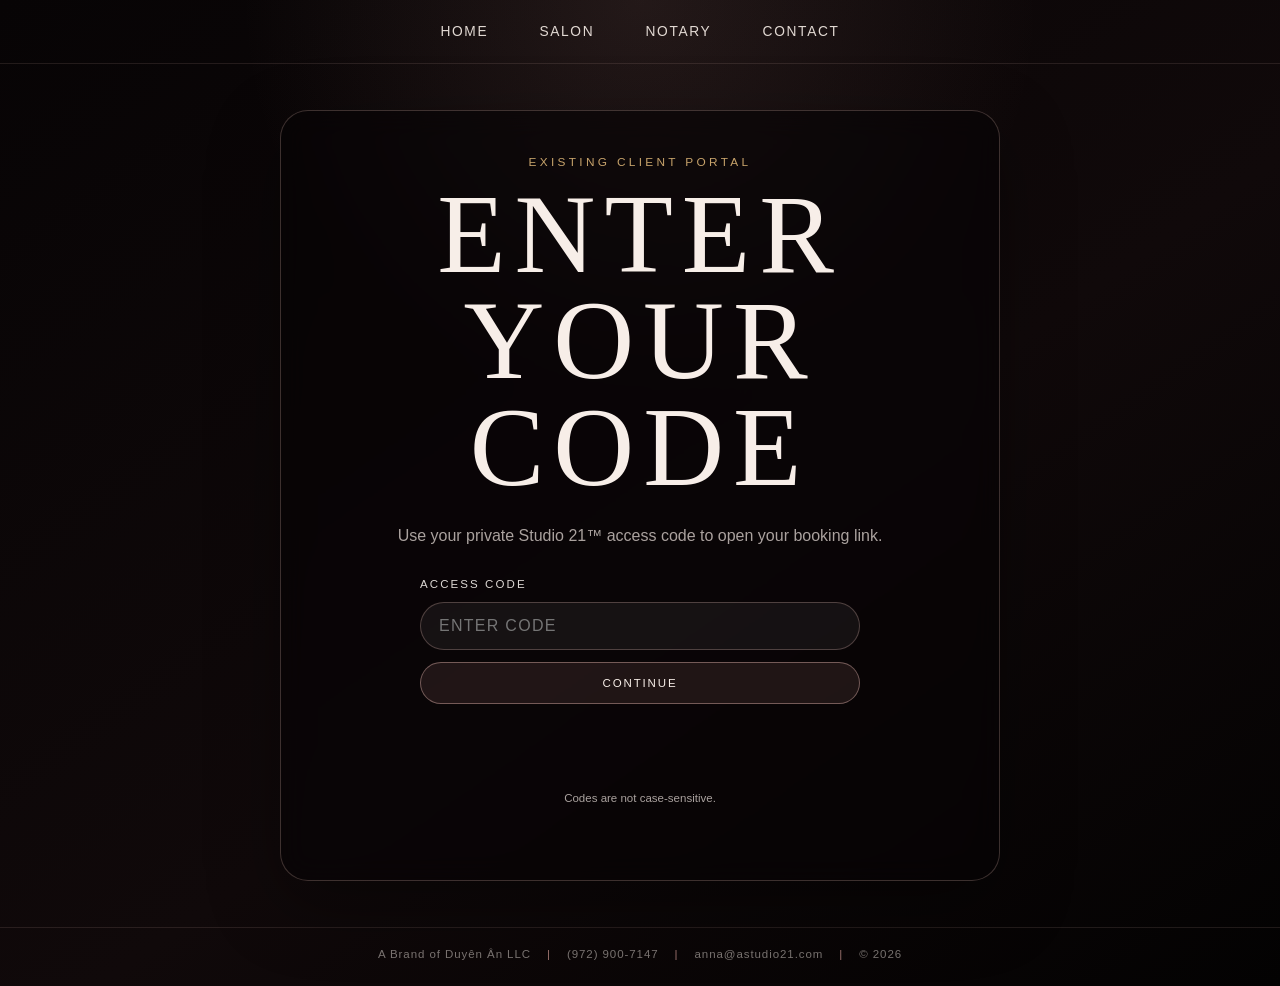
==== client-portal.html @ b9cce578 "Add Studio 21 client access portal" ====
<!doctype html>
<html lang="en">
  <head>
    <meta charset="UTF-8" />
    <meta name="viewport" content="width=device-width, initial-scale=1.0" />
    <title>Existing Client Portal | Studio 21&trade;</title>
    <link rel="stylesheet" href="styles.css?v=20260802a" />
  </head>
  <body>
    <header class="site-header">
      <button class="menu-toggle" type="button">Menu</button>
      <nav class="site-nav">
        <a href="index.html">Home</a>
        <a href="salon.html">Salon</a>
        <a href="https://www.ynxnotary.com/">Notary</a>
        <a href="contact.html">Contact</a>
      </nav>
    </header>

    <main class="page-shell portal-shell">
      <section class="page-card portal-card">
        <p class="eyebrow">Existing Client Portal</p>
        <h1>Enter Your Code</h1>
        <p>Use your private Studio 21&trade; access code to open your booking link.</p>

        <form class="portal-form" id="clientPortalForm">
          <label for="clientCode">Access Code</label>
          <input id="clientCode" name="clientCode" type="text" autocomplete="off" placeholder="Enter code" required />
          <button type="submit">Continue</button>
          <p class="portal-message" id="portalMessage" aria-live="polite"></p>
        </form>

        <p class="portal-hint">Codes are not case-sensitive.</p>
      </section>
    </main>

    <footer class="site-footer">
      <p>
        <span>A Brand of Duy&#234;n &#194;n LLC</span>
        <span class="footer-sep">|</span>
        <span>(972) 900-7147</span>
        <span class="footer-sep">|</span>
        <span>anna@astudio21.com</span>
        <span class="footer-sep">|</span>
        <span>&copy; 2026</span>
      </p>
    </footer>

    <script src="script.js"></script>
  </body>
</html>
---- styles.css ----
:root {
  --bg: #070405;
  --panel: rgba(255, 255, 255, 0.055);
  --panel-strong: rgba(255, 255, 255, 0.085);
  --text: #f7eee8;
  --muted: rgba(247, 238, 232, 0.68);
  --soft: rgba(247, 238, 232, 0.48);
  --rose: #c9958e;
  --gold: #c7a36b;
  --line: rgba(231, 187, 179, 0.24);
}

@font-face {
  font-family: "Rosella Inline";
  src: url("fonts/rosella-inline.woff2") format("woff2");
  font-weight: 400;
  font-style: normal;
  font-display: swap;
}

* {
  box-sizing: border-box;
}

html {
  scroll-behavior: smooth;
}

body {
  min-height: 100vh;
  margin: 0;
  color: var(--text);
  font-family: Arial, sans-serif;
  background:
    radial-gradient(circle at top, rgba(201, 149, 142, 0.13), transparent 34%),
    linear-gradient(145deg, #070405, #10090a 56%, #030202);
}

a {
  color: inherit;
  text-decoration: none;
}

.site-header {
  display: flex;
  align-items: center;
  justify-content: center;
  gap: 24px;
  padding: 24px clamp(48px, 2in, 192px);
  border-bottom: 1px solid rgba(231, 187, 179, 0.12);
}

.brand {
  color: var(--rose);
  font-family: Georgia, "Times New Roman", serif;
  font-size: 1rem;
  letter-spacing: 0.2em;
  text-transform: uppercase;
}

.site-nav {
  display: flex;
  align-items: center;
  justify-content: center;
  width: 100%;
  gap: clamp(26px, 4vw, 70px);
}

.site-nav a {
  color: rgba(247, 238, 232, 0.9);
  font-size: 0.86rem;
  letter-spacing: 0.12em;
  text-transform: uppercase;
}

.site-nav a:hover,
.site-nav a.is-active {
  color: var(--rose);
}

.site-nav a[href="index.html"],
.site-nav a[href="index.html"]:hover {
  color: rgba(247, 238, 232, 0.9);
}

.site-nav a.nav-feature {
  color: var(--muted);
}

.site-nav a.nav-feature strong {
  color: rgba(231, 187, 179, 0.96);
  font-weight: 400;
  text-shadow: none;
}

.site-nav a.nav-feature:hover {
  color: var(--text);
}

.site-nav a.nav-feature:hover strong {
  color: var(--text);
}

.notary-nav {
  width: 100%;
  gap: clamp(24px, 3.5vw, 62px);
}

.menu-toggle {
  display: none;
  border: 1px solid var(--line);
  border-radius: 999px;
  padding: 9px 14px;
  color: var(--text);
  background: transparent;
  letter-spacing: 0.14em;
  text-transform: uppercase;
}

.home-shell,
.page-shell {
  width: min(1120px, calc(100% - 32px));
  margin: 0 auto;
}

.home-shell {
  width: 100%;
  min-height: calc(100vh - 146px);
  padding: 0;
}

.hero {
  width: 100%;
  text-align: center;
}

.landing-hero {
  min-height: calc(100vh - 146px);
  display: flex;
  flex-direction: column;
  justify-content: flex-end;
  padding: clamp(160px, 34vw, 420px) clamp(18px, 5vw, 70px) 48px;
  position: relative;
  overflow: hidden;
}

.landing-art {
  position: absolute;
  inset: 0;
  z-index: -2;
  background-color: #070405;
  overflow: hidden;
}

.landing-art::before {
  content: "";
  position: absolute;
  inset: 0;
  background-image:
    url("images/s21lo.jpg?v=20260723");
  background-size: cover;
  background-position: center 0;
  background-repeat: no-repeat;
  filter: brightness(1.18) contrast(1.04);
  mask-image:
    linear-gradient(90deg, transparent 0%, #000 12%, #000 88%, transparent 100%),
    linear-gradient(180deg, transparent 0%, #000 8%, #000 72%, transparent 100%);
  mask-composite: intersect;
  -webkit-mask-image:
    linear-gradient(90deg, transparent 0%, #000 12%, #000 88%, transparent 100%),
    linear-gradient(180deg, transparent 0%, #000 8%, #000 72%, transparent 100%);
  -webkit-mask-composite: source-in;
}

.landing-art::after {
  content: "";
  position: absolute;
  inset: 0;
  background: transparent;
}

.landing-hero::after {
  content: "";
  position: absolute;
  inset: 0;
  z-index: -1;
  background: transparent;
  pointer-events: none;
}

.logo-placeholder,
.card-placeholder,
.page-placeholder {
  border: 1px dashed rgba(231, 187, 179, 0.36);
  background: rgba(255, 255, 255, 0.035);
}

.logo-placeholder {
  width: min(280px, 74vw);
  aspect-ratio: 1;
  margin: 0 auto 28px;
  display: grid;
  place-items: center;
  border-radius: 32px;
  color: var(--soft);
  font-size: 0.78rem;
  letter-spacing: 0.12em;
  text-transform: uppercase;
}

.logo-placeholder img,
.salon-card-wordmark,
.salon-page-wordmark {
  display: block;
  width: 100%;
  filter: invert(1);
  mix-blend-mode: screen;
}

.logo-placeholder img {
  max-width: 220px;
}

.salon-card-wordmark {
  max-width: 340px;
  margin: 0 0 22px;
}

.salon-page-wordmark {
  max-width: min(620px, 100%);
  margin: 0 auto;
}

.notary-card-wordmark,
.notary-page-wordmark {
  display: block;
  width: 100%;
}

.notary-card-wordmark {
  max-width: 290px;
  margin: 0 0 18px;
}

.notary-page-wordmark {
  max-width: min(780px, 100%);
  margin: 0 auto 12px;
}

.sr-only {
  position: absolute;
  width: 1px;
  height: 1px;
  padding: 0;
  margin: -1px;
  overflow: hidden;
  clip: rect(0, 0, 0, 0);
  white-space: nowrap;
  border: 0;
}

.eyebrow {
  margin: 0 0 12px;
  color: var(--gold);
  font-size: 0.74rem;
  letter-spacing: 0.28em;
  text-transform: uppercase;
}

h1,
h2 {
  font-family: Georgia, "Times New Roman", serif;
  font-weight: 400;
}

.hero h1,
.page-card h1 {
  margin: 0;
  color: var(--text);
  font-size: clamp(3rem, 9vw, 7rem);
  letter-spacing: 0.08em;
  line-height: 0.95;
  text-transform: uppercase;
}

.page-card h1.gold-heading {
  color: var(--gold);
}

.notary-page-card h1 {
  margin-top: 0;
  color: var(--gold);
  font-size: clamp(2.8rem, 7vw, 5.8rem);
  letter-spacing: 0.05em;
  text-transform: none;
}

.notary-page-card .notary-page-wordmark + h1 {
  margin-top: clamp(10px, 2vw, 18px);
}

.salon-title {
  font-family: "Rosella Inline", Georgia, "Times New Roman", serif;
  letter-spacing: 0.03em;
  text-transform: none;
}

.subtitle {
  margin: 12px 0 0;
  color: rgba(247, 238, 232, 0.58);
  font-size: clamp(0.68rem, 1.1vw, 0.86rem);
  letter-spacing: 0.18em;
  text-transform: uppercase;
  text-shadow: 0 8px 26px rgba(0, 0, 0, 0.72);
}

.choice-grid {
  width: min(980px, calc(100% - 32px));
  display: grid;
  grid-template-columns: repeat(2, minmax(0, 1fr));
  gap: 22px;
  margin: 46px auto 0;
}

.choice-card,
.page-card {
  border: 1px solid var(--line);
  border-radius: 28px;
  background: rgba(7, 4, 5, 0.64);
  box-shadow: 0 24px 70px rgba(0, 0, 0, 0.34);
  backdrop-filter: blur(14px);
}

.choice-card {
  padding: 26px;
  text-align: left;
}

.choice-card:hover {
  border-color: rgba(231, 187, 179, 0.5);
  background: var(--panel-strong);
}

.landing-hero .choice-grid {
  width: min(560px, calc(100% - 28px));
  gap: 14px;
  margin-top: 10px;
}

.landing-hero .choice-card {
  display: grid;
  justify-items: center;
  padding: 0;
  border: 0;
  border-radius: 0;
  background: transparent;
  box-shadow: none;
  backdrop-filter: none;
  text-align: center;
}

.landing-hero .choice-card:hover {
  background: transparent;
}

.landing-hero .card-placeholder {
  display: none;
}

.landing-hero .choice-card h2 {
  margin: 0;
  font-family: Georgia, "Times New Roman", serif;
  font-size: clamp(0.72rem, 1.1vw, 0.9rem);
  letter-spacing: 0.12em;
  text-transform: uppercase;
  text-shadow: 0 8px 24px rgba(0, 0, 0, 0.78);
}

.landing-hero .salon-card-wordmark {
  max-width: 180px;
  margin-bottom: 6px;
}

.landing-hero .choice-card p {
  display: none;
  min-height: 0;
  margin: 0 0 8px;
  font-size: 0.68rem;
  line-height: 1.3;
}

.landing-hero .choice-card h2 a {
  position: relative;
  margin: 0 auto;
  border: 0;
  border-radius: 0;
  padding: 7px 2px 10px;
  color: rgba(247, 238, 232, 0.9);
  background: transparent;
  font-size: 0.64rem;
  letter-spacing: 0.13em;
  box-shadow: none;
  cursor: pointer;
}

.landing-hero .choice-card h2 a::after {
  content: "";
  position: absolute;
  left: 50%;
  bottom: 0;
  width: 86%;
  height: 1px;
  transform: translateX(-50%);
  background: linear-gradient(90deg, transparent, rgba(201, 149, 142, 0.92), transparent);
  box-shadow: 0 0 14px rgba(201, 149, 142, 0.42);
}

.landing-hero .choice-card h2 a:hover {
  color: var(--text);
  background: transparent;
  text-shadow:
    0 0 18px rgba(201, 149, 142, 0.58),
    0 8px 24px rgba(0, 0, 0, 0.78);
}

.landing-hero .choice-card h2 a:hover::after {
  width: 100%;
  background: linear-gradient(90deg, transparent, rgba(247, 238, 232, 0.94), transparent);
}

.card-placeholder {
  height: 150px;
  border-radius: 20px;
  margin-bottom: 24px;
}

.choice-card h2 {
  margin: 0 0 22px;
  color: var(--text);
  font-size: clamp(1.8rem, 4vw, 3rem);
}

.choice-card p {
  min-height: 72px;
  margin: -8px 0 24px;
  color: var(--muted);
  line-height: 1.6;
}

.choice-card a,
.button-link {
  display: inline-flex;
  align-items: center;
  justify-content: center;
  border: 1px solid rgba(231, 187, 179, 0.38);
  border-radius: 999px;
  padding: 13px 18px;
  color: var(--text);
  background: rgba(201, 149, 142, 0.08);
  font-size: 0.76rem;
  letter-spacing: 0.14em;
  text-transform: uppercase;
}

.button-link.secondary {
  color: var(--muted);
  background: rgba(255, 255, 255, 0.035);
}

.stacked-link {
  min-width: 210px;
  flex-direction: column;
  gap: 5px;
  line-height: 1.1;
}

.stacked-link span {
  color: var(--soft);
  font-size: 0.6rem;
  letter-spacing: 0.18em;
}

.stacked-link strong {
  font-size: 0.76rem;
  font-weight: 400;
  letter-spacing: 0.14em;
}

.page-shell {
  min-height: calc(100vh - 132px);
  display: grid;
  place-items: center;
  padding: 46px 0;
}

.page-card {
  width: min(920px, 100%);
  padding: clamp(24px, 5vw, 44px);
  text-align: center;
}

.linkedin-panel {
  width: min(320px, 100%);
  margin: 18px auto 0;
  display: flex;
  justify-content: center;
  opacity: 0.82;
  filter: saturate(0.8);
  transform: scale(0.88);
  transform-origin: top center;
}

.salon-shell {
  width: 100%;
  padding: 0 clamp(16px, 4vw, 46px) 34px;
  background: #030303;
}

.salon-landing-card {
  position: relative;
  width: min(1180px, 100%);
  min-height: clamp(360px, 52vw, 620px);
  overflow: hidden;
  margin: 0 auto;
  padding: 0;
  border-color: transparent;
  background: transparent;
  box-shadow: none;
  backdrop-filter: none;
  isolation: isolate;
}

.salon-landing-art {
  position: absolute;
  inset: 0;
  z-index: 0;
  background:
    linear-gradient(180deg, rgba(3, 3, 3, 0) 0%, rgba(3, 3, 3, 0.06) 72%, rgba(3, 3, 3, 0.2) 100%),
    url("images/salon.png?v=20260730e");
  background-size: min(900px, 92vw) auto;
  background-position: center 12px;
  background-repeat: no-repeat;
  mask-image:
    linear-gradient(90deg, transparent 0%, #000 12%, #000 88%, transparent 100%),
    linear-gradient(180deg, transparent 0%, #000 8%, #000 78%, transparent 100%);
  mask-composite: intersect;
  -webkit-mask-image:
    linear-gradient(90deg, transparent 0%, #000 12%, #000 88%, transparent 100%),
    linear-gradient(180deg, transparent 0%, #000 8%, #000 78%, transparent 100%);
  -webkit-mask-composite: source-in;
}

.salon-landing-card .service-list,
.salon-landing-card .vagaro-widget-card {
  position: relative;
  z-index: 1;
}

.salon-content-card {
  width: min(1040px, 100%);
  margin: clamp(22px, 4vw, 44px) auto 0;
  text-align: center;
}

.section-kicker {
  margin: 0 0 clamp(16px, 2vw, 22px);
  color: rgba(255, 250, 246, 0.9);
  font-size: 0.86rem;
  letter-spacing: 0.2em;
  text-transform: uppercase;
}

.page-placeholder {
  min-height: 220px;
  margin-bottom: 30px;
  display: grid;
  place-items: center;
  border-radius: 22px;
  color: var(--soft);
  letter-spacing: 0.12em;
  text-transform: uppercase;
}

.page-card p:not(.eyebrow) {
  max-width: 560px;
  margin: 22px auto 28px;
  color: var(--muted);
  line-height: 1.75;
}

.service-list {
  display: grid;
  grid-template-columns: repeat(2, minmax(0, 1fr));
  gap: clamp(14px, 2vw, 22px);
  margin: 0 0 clamp(22px, 4vw, 38px);
  text-align: left;
}

.service-list article {
  border: 1px solid rgba(231, 187, 179, 0.16);
  border-radius: 18px;
  padding: 18px;
  background: rgba(255, 255, 255, 0.035);
}

.service-list h2 {
  margin: 0 0 8px;
  color: var(--rose);
  font-size: 1.24rem;
}

.service-list p {
  margin: 0;
  color: var(--muted);
  line-height: 1.6;
}

.button-row {
  display: flex;
  justify-content: center;
  gap: 12px;
  flex-wrap: wrap;
}

.membership-list {
  display: flex;
  justify-content: center;
  gap: 12px;
  flex-wrap: wrap;
  margin: 18px auto 0;
}

.membership-link {
  border-color: rgba(199, 163, 107, 0.4);
  background: rgba(199, 163, 107, 0.08);
}

.vagaro-widget-card {
  width: min(760px, 100%);
  margin: 0 auto;
  padding: clamp(16px, 3vw, 24px);
  border: 1px solid rgba(231, 187, 179, 0.18);
  border-radius: 22px;
  background: rgba(3, 3, 3, 0.56);
}

.appointment-title,
.embedded-widget-title {
  display: block;
  margin: 0 0 10px;
  color: rgba(255, 250, 246, 0.99);
  font-size: 0.68rem;
  letter-spacing: 0.1em;
  text-transform: uppercase;
  white-space: normal;
  overflow-wrap: anywhere;
  line-height: 1.45;
}

.member-request-card {
  width: min(760px, 100%);
  margin: 0 auto clamp(22px, 4vw, 36px);
  padding: clamp(16px, 3vw, 24px);
  border: 1px solid rgba(231, 187, 179, 0.18);
  border-radius: 22px;
  background: rgba(3, 3, 3, 0.56);
  text-align: center;
}

.request-note {
  margin: -2px auto 16px;
  color: rgba(255, 250, 246, 0.78);
  font-size: 0.66rem;
  line-height: 1.45;
}

.text-link {
  color: rgba(255, 250, 246, 0.96);
  text-decoration: underline;
  text-decoration-color: rgba(201, 149, 142, 0.72);
  text-underline-offset: 5px;
}

.text-link:hover {
  color: var(--gold);
}

.member-request-link {
  display: inline-flex;
  align-items: center;
  justify-content: center;
  width: min(320px, 100%);
  min-height: 40px;
  padding: 10px 16px;
  border: 1px solid rgba(201, 149, 142, 0.44);
  border-radius: 999px;
  color: rgba(255, 250, 246, 0.98);
  background: rgba(201, 149, 142, 0.1);
  font-size: 0.66rem;
  letter-spacing: 0.12em;
  text-align: center;
  text-transform: uppercase;
}

.member-request-link:hover {
  border-color: rgba(231, 187, 179, 0.72);
  background: rgba(201, 149, 142, 0.16);
  color: var(--gold);
}

.vagaro-widget-scroll {
  width: 100%;
  max-height: clamp(260px, 34vh, 340px);
  overflow: auto;
  border-radius: 14px;
  background: rgba(255, 255, 255, 0.96);
}

.vagaro-widget-card .vagaro {
  width: 100%;
  padding: 0;
  border: 0;
  margin: 0 auto;
  text-align: center;
  font-size: 0;
  line-height: 0;
}

.vagaro-widget-card .vagaro a {
  color: #777 !important;
  font-size: 12px;
  text-decoration: none;
}

.vagaro-widget-card .vagaro > a {
  display: none !important;
}

.vagaro-widget-card .vagaro iframe,
.vagaro-widget-card .vagaro > div {
  font-size: 14px;
  line-height: normal;
}

.notary-widget-card {
  margin-top: 6px;
}

.notary-test-links {
  display: flex;
  justify-content: center;
  gap: 14px;
  flex-wrap: wrap;
  margin-top: 14px;
}

.notary-test-links a {
  color: rgba(247, 238, 232, 0.78);
  font-size: 0.66rem;
  letter-spacing: 0.1em;
  text-transform: uppercase;
  text-decoration: underline;
  text-underline-offset: 5px;
}

.notary-test-links a:hover {
  color: var(--gold);
}

.vagaro-fallback-link {
  display: inline-flex;
  margin-top: 16px;
  border: 1px solid rgba(201, 149, 142, 0.38);
  border-radius: 999px;
  padding: 10px 16px;
  color: var(--text);
  background: rgba(201, 149, 142, 0.08);
  font-size: 0.66rem;
  letter-spacing: 0.14em;
  text-transform: uppercase;
}

.studio-link-list {
  display: flex;
  justify-content: center;
  gap: 18px;
  flex-wrap: wrap;
  margin: 0 0 26px;
}

.studio-link-list a {
  border: 0;
  border-radius: 0;
  padding: 0;
  color: var(--muted);
  background: transparent;
  font-size: 0.66rem;
  letter-spacing: 0.09em;
  text-transform: uppercase;
}

.studio-link-list a:hover {
  color: var(--text);
  text-decoration: underline;
  text-underline-offset: 5px;
}

.portal-shell {
  min-height: calc(100vh - 132px);
}

.portal-card {
  width: min(720px, 100%);
}

.portal-form {
  display: grid;
  gap: 12px;
  width: min(440px, 100%);
  margin: 28px auto 0;
  text-align: left;
}

.portal-form label {
  color: rgba(255, 250, 246, 0.86);
  font-size: 0.72rem;
  letter-spacing: 0.18em;
  text-transform: uppercase;
}

.portal-form input {
  width: 100%;
  border: 1px solid rgba(231, 187, 179, 0.28);
  border-radius: 999px;
  padding: 14px 18px;
  color: var(--text);
  background: rgba(255, 255, 255, 0.055);
  font: inherit;
  letter-spacing: 0.08em;
  text-transform: uppercase;
  outline: none;
}

.portal-form input:focus {
  border-color: rgba(231, 187, 179, 0.72);
  box-shadow: 0 0 24px rgba(201, 149, 142, 0.18);
}

.portal-form button {
  border: 1px solid rgba(231, 187, 179, 0.42);
  border-radius: 999px;
  padding: 14px 18px;
  color: var(--text);
  background: rgba(201, 149, 142, 0.12);
  font: inherit;
  font-size: 0.72rem;
  letter-spacing: 0.16em;
  text-transform: uppercase;
  cursor: pointer;
}

.portal-form button:hover {
  border-color: rgba(231, 187, 179, 0.72);
  background: rgba(201, 149, 142, 0.2);
}

.portal-message,
.portal-hint {
  margin: 6px 0 0;
  color: rgba(255, 250, 246, 0.68);
  font-size: 0.72rem;
  line-height: 1.5;
  text-align: center;
}

.site-footer {
  display: flex;
  justify-content: center;
  gap: 24px;
  padding: 20px clamp(48px, 2in, 192px) 26px;
  border-top: 1px solid rgba(231, 187, 179, 0.12);
  color: var(--soft);
  font-size: 0.72rem;
  letter-spacing: 0.08em;
  text-align: center;
}

.site-footer p {
  width: 100%;
  margin: 0;
  display: flex;
  justify-content: center;
  gap: 16px;
  flex-wrap: wrap;
}

.footer-sep {
  color: rgba(201, 149, 142, 0.76);
}

@media (max-width: 760px) {
  .site-header {
    align-items: flex-start;
  }

  .menu-toggle {
    display: inline-flex;
  }

  .site-nav {
    position: absolute;
    top: 68px;
    left: 16px;
    right: 16px;
    display: none;
    flex-direction: column;
    align-items: stretch;
    justify-content: flex-start;
    width: auto;
    gap: 0;
    border: 1px solid var(--line);
    border-radius: 20px;
    padding: 10px;
    background: rgba(7, 4, 5, 0.96);
  }

  .site-nav.is-open {
    display: flex;
  }

  .site-nav a {
    padding: 13px 12px;
    font-size: 0.74rem;
  }

  .choice-grid {
    width: min(100% - 24px, 980px);
    grid-template-columns: 1fr;
  }

  .service-list {
    grid-template-columns: 1fr;
  }

  .salon-landing-card {
    min-height: clamp(320px, 82vw, 520px);
  }

  .salon-landing-art {
    background-size: min(760px, 128vw) auto;
    background-position: center 18px;
  }

  .site-footer {
    flex-direction: column;
    text-align: center;
    font-size: 0.64rem;
  }

  .site-footer p {
    justify-content: center;
  }
}
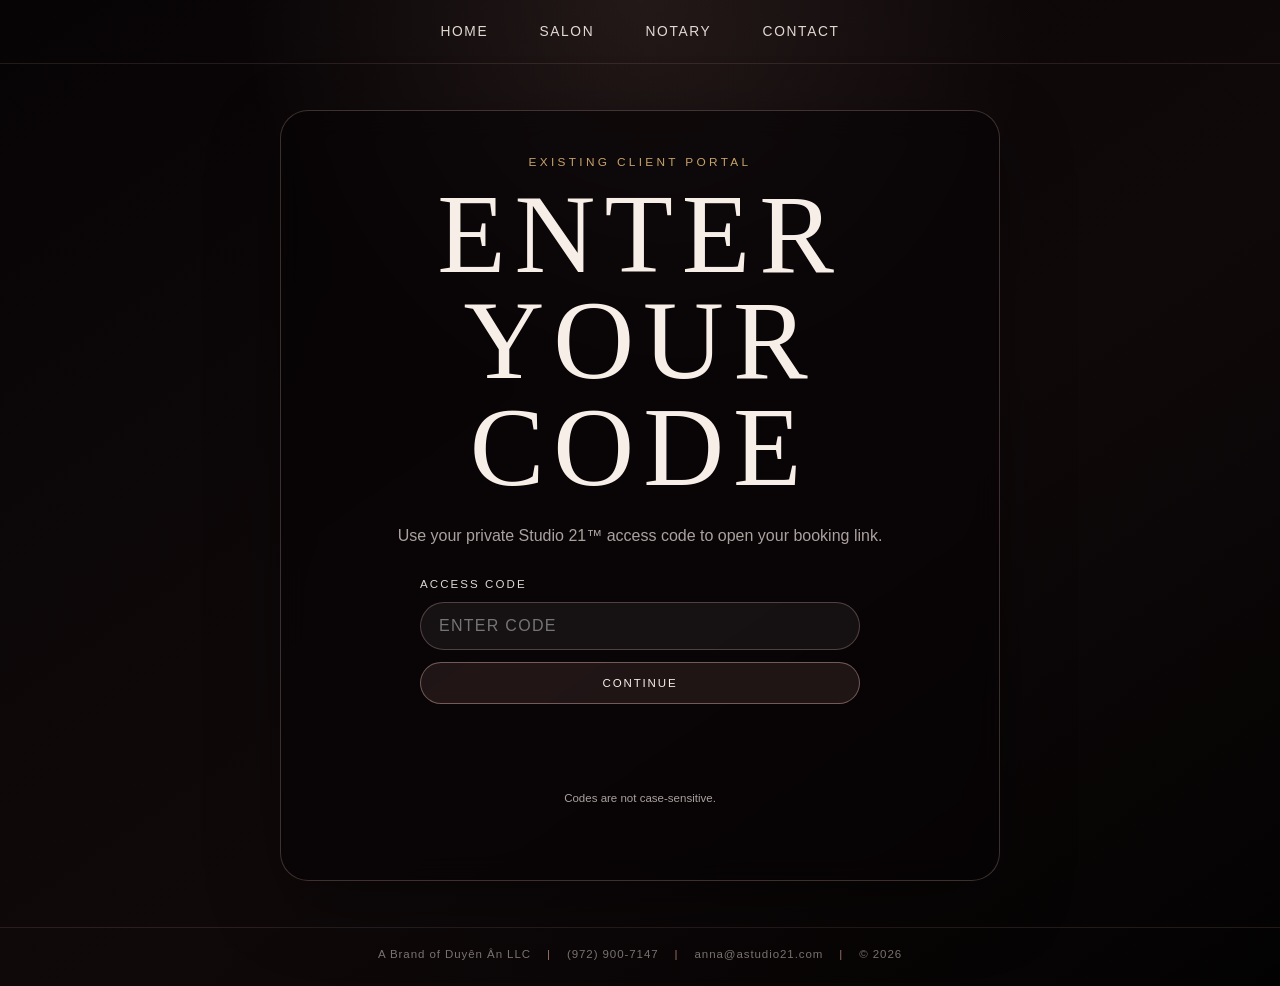
==== commit 217d6ec0: "Improve Studio 21 mobile layout" ====
--- a/client-portal.html
+++ b/client-portal.html
@@ -4,7 +4,7 @@
     <meta charset="UTF-8" />
     <meta name="viewport" content="width=device-width, initial-scale=1.0" />
     <title>Existing Client Portal | Studio 21&trade;</title>
-    <link rel="stylesheet" href="styles.css?v=20260802a" />
+    <link rel="stylesheet" href="styles.css?v=20260818a" />
   </head>
   <body>
     <header class="site-header">
@@ -46,6 +46,6 @@
       </p>
     </footer>
 
-    <script src="script.js"></script>
+    <script src="script.js?v=20260818a"></script>
   </body>
 </html>
--- a/styles.css
+++ b/styles.css
@@ -42,6 +42,8 @@
 }
 
 .site-header {
+  position: relative;
+  z-index: 20;
   display: flex;
   align-items: center;
   justify-content: center;
@@ -115,6 +117,7 @@
   background: transparent;
   letter-spacing: 0.14em;
   text-transform: uppercase;
+  cursor: pointer;
 }
 
 .home-shell,
@@ -900,16 +903,22 @@
 
 @media (max-width: 760px) {
   .site-header {
-    align-items: flex-start;
+    align-items: center;
+    justify-content: space-between;
+    min-height: 64px;
+    padding: 14px 18px;
+    background: rgba(7, 4, 5, 0.94);
   }
 
   .menu-toggle {
     display: inline-flex;
+    margin-left: auto;
   }
 
   .site-nav {
     position: absolute;
-    top: 68px;
+    z-index: 40;
+    top: calc(100% + 8px);
     left: 16px;
     right: 16px;
     display: none;
@@ -921,7 +930,8 @@
     border: 1px solid var(--line);
     border-radius: 20px;
     padding: 10px;
-    background: rgba(7, 4, 5, 0.96);
+    background: rgba(7, 4, 5, 0.98);
+    box-shadow: 0 22px 54px rgba(0, 0, 0, 0.42);
   }
 
   .site-nav.is-open {
@@ -930,7 +940,30 @@
 
   .site-nav a {
     padding: 13px 12px;
-    font-size: 0.74rem;
+    font-size: 0.78rem;
+  }
+
+  .home-shell {
+    min-height: calc(100svh - 124px);
+  }
+
+  .landing-hero {
+    min-height: calc(100svh - 124px);
+    padding: 0 16px 26px;
+    justify-content: flex-end;
+  }
+
+  .landing-art::before {
+    background-size: min(100vw, 760px) auto;
+    background-position: center 20px;
+    mask-image: none;
+    -webkit-mask-image: none;
+  }
+
+  .page-shell {
+    width: min(100% - 24px, 1120px);
+    min-height: calc(100svh - 124px);
+    padding: 28px 0;
   }
 
   .choice-grid {
@@ -943,12 +976,23 @@
   }
 
   .salon-landing-card {
-    min-height: clamp(320px, 82vw, 520px);
+    min-height: clamp(270px, 68vw, 440px);
   }
 
   .salon-landing-art {
-    background-size: min(760px, 128vw) auto;
-    background-position: center 18px;
+    background-size: min(100vw, 720px) auto;
+    background-position: center 12px;
+    mask-image: none;
+    -webkit-mask-image: none;
+  }
+
+  .portal-card {
+    padding: 24px 18px;
+  }
+
+  .portal-form input,
+  .portal-form button {
+    min-height: 48px;
   }
 
   .site-footer {
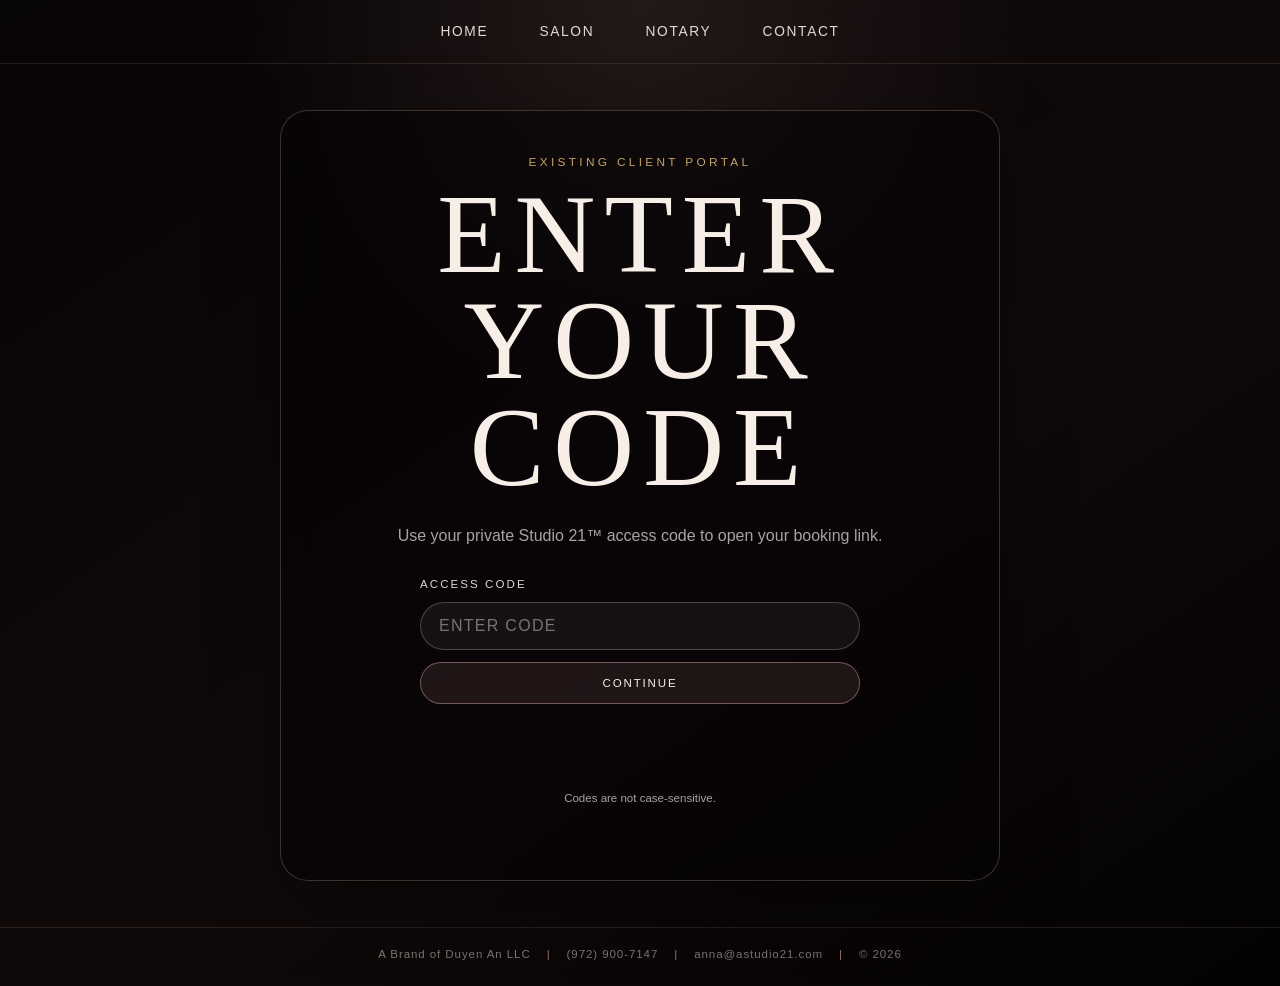
==== commit 0fdeb118: "Refresh Studio 21 salon and contact flow" ====
--- a/client-portal.html
+++ b/client-portal.html
@@ -4,7 +4,7 @@
     <meta charset="UTF-8" />
     <meta name="viewport" content="width=device-width, initial-scale=1.0" />
     <title>Existing Client Portal | Studio 21&trade;</title>
-    <link rel="stylesheet" href="styles.css?v=20260818a" />
+    <link rel="stylesheet" href="styles.css?v=20260818c" />
   </head>
   <body>
     <header class="site-header">
@@ -36,7 +36,7 @@
 
     <footer class="site-footer">
       <p>
-        <span>A Brand of Duy&#234;n &#194;n LLC</span>
+        <span>A Brand of Duyen An LLC</span>
         <span class="footer-sep">|</span>
         <span>(972) 900-7147</span>
         <span class="footer-sep">|</span>
@@ -46,6 +46,6 @@
       </p>
     </footer>
 
-    <script src="script.js?v=20260818a"></script>
+    <script src="script.js?v=20260818c"></script>
   </body>
 </html>
--- a/styles.css
+++ b/styles.css
@@ -75,8 +75,74 @@
   text-transform: uppercase;
 }
 
+.nav-access {
+  position: relative;
+  color: rgba(247, 238, 232, 0.9);
+  font-size: 0.86rem;
+  letter-spacing: 0.12em;
+  text-transform: uppercase;
+}
+
+.nav-access summary {
+  cursor: pointer;
+  list-style: none;
+}
+
+.nav-access summary::-webkit-details-marker {
+  display: none;
+}
+
+.nav-access-form {
+  position: absolute;
+  top: calc(100% + 14px);
+  right: 0;
+  z-index: 60;
+  display: grid;
+  gap: 8px;
+  width: min(260px, 84vw);
+  padding: 14px;
+  border: 1px solid rgba(231, 187, 179, 0.24);
+  border-radius: 18px;
+  background: rgba(7, 4, 5, 0.98);
+  box-shadow: 0 22px 54px rgba(0, 0, 0, 0.42);
+}
+
+.nav-access:not([open]) .nav-access-form {
+  display: none;
+}
+
+.nav-access-form input,
+.nav-access-form button {
+  width: 100%;
+  border: 1px solid rgba(231, 187, 179, 0.28);
+  border-radius: 999px;
+  padding: 10px 12px;
+  color: var(--text);
+  background: rgba(255, 255, 255, 0.055);
+  font: inherit;
+  font-size: 0.68rem;
+  letter-spacing: 0.08em;
+  text-transform: uppercase;
+}
+
+.nav-access-form button {
+  background: rgba(201, 149, 142, 0.14);
+  cursor: pointer;
+}
+
+.nav-access-message {
+  margin: 0;
+  color: var(--muted);
+  font-size: 0.62rem;
+  line-height: 1.4;
+  text-align: center;
+  text-transform: none;
+  letter-spacing: 0.02em;
+}
+
 .site-nav a:hover,
-.site-nav a.is-active {
+.site-nav a.is-active,
+.nav-access:hover {
   color: var(--rose);
 }
 
@@ -618,6 +684,17 @@
   line-height: 1.6;
 }
 
+.detail-link {
+  color: rgba(255, 250, 246, 0.94);
+  text-decoration: underline;
+  text-decoration-color: rgba(201, 149, 142, 0.68);
+  text-underline-offset: 4px;
+}
+
+.detail-link:hover {
+  color: var(--gold);
+}
+
 .button-row {
   display: flex;
   justify-content: center;
@@ -873,6 +950,85 @@
   color: rgba(255, 250, 246, 0.68);
   font-size: 0.72rem;
   line-height: 1.5;
+  text-align: center;
+}
+
+.contact-choice-grid {
+  display: grid;
+  grid-template-columns: repeat(2, minmax(0, 1fr));
+  gap: clamp(16px, 2.6vw, 28px);
+  margin-top: 30px;
+}
+
+.contact-choice-card {
+  display: flex;
+  min-width: 0;
+  flex-direction: column;
+  align-items: center;
+  gap: 16px;
+  border: 1px solid rgba(231, 187, 179, 0.16);
+  border-radius: 22px;
+  padding: clamp(18px, 3vw, 26px);
+  background: rgba(255, 255, 255, 0.035);
+}
+
+.contact-choice-card h2 {
+  margin: 0;
+  color: var(--rose);
+  font-size: clamp(1.28rem, 3vw, 1.78rem);
+  line-height: 1.15;
+}
+
+.contact-logo {
+  width: min(110px, 42vw);
+  height: auto;
+  object-fit: contain;
+}
+
+.mini-message-form {
+  display: grid;
+  gap: 10px;
+  width: 100%;
+  text-align: left;
+}
+
+.mini-message-form label {
+  color: rgba(255, 250, 246, 0.86);
+  font-size: 0.68rem;
+  letter-spacing: 0.16em;
+  text-transform: uppercase;
+}
+
+.mini-message-form textarea {
+  width: 100%;
+  min-height: 110px;
+  resize: vertical;
+  border: 1px solid rgba(231, 187, 179, 0.24);
+  border-radius: 18px;
+  padding: 14px;
+  color: var(--text);
+  background: rgba(7, 4, 5, 0.52);
+  font: inherit;
+  line-height: 1.5;
+}
+
+.mini-message-form button {
+  border: 1px solid rgba(231, 187, 179, 0.42);
+  border-radius: 999px;
+  padding: 12px 16px;
+  color: var(--text);
+  background: rgba(201, 149, 142, 0.12);
+  font: inherit;
+  font-size: 0.68rem;
+  letter-spacing: 0.14em;
+  text-transform: uppercase;
+  cursor: pointer;
+}
+
+.contact-studio-link {
+  width: min(260px, 100%);
+  white-space: normal;
+  line-height: 1.25;
   text-align: center;
 }
 
@@ -943,6 +1099,21 @@
     font-size: 0.78rem;
   }
 
+  .nav-access {
+    font-size: 0.78rem;
+  }
+
+  .nav-access summary {
+    padding: 13px 12px;
+  }
+
+  .nav-access-form {
+    position: static;
+    width: 100%;
+    margin: 4px 0 8px;
+    box-shadow: none;
+  }
+
   .home-shell {
     min-height: calc(100svh - 124px);
   }
@@ -975,6 +1146,10 @@
     grid-template-columns: 1fr;
   }
 
+  .contact-choice-grid {
+    grid-template-columns: 1fr;
+  }
+
   .salon-landing-card {
     min-height: clamp(270px, 68vw, 440px);
   }
@@ -996,12 +1171,17 @@
   }
 
   .site-footer {
-    flex-direction: column;
+    padding: 14px 10px 18px;
     text-align: center;
-    font-size: 0.64rem;
+    font-size: clamp(0.48rem, 1.8vw, 0.64rem);
+    letter-spacing: 0.03em;
   }
 
   .site-footer p {
     justify-content: center;
-  }
-}
+    align-items: center;
+    gap: clamp(4px, 1.4vw, 9px);
+    flex-wrap: nowrap;
+    white-space: nowrap;
+  }
+}
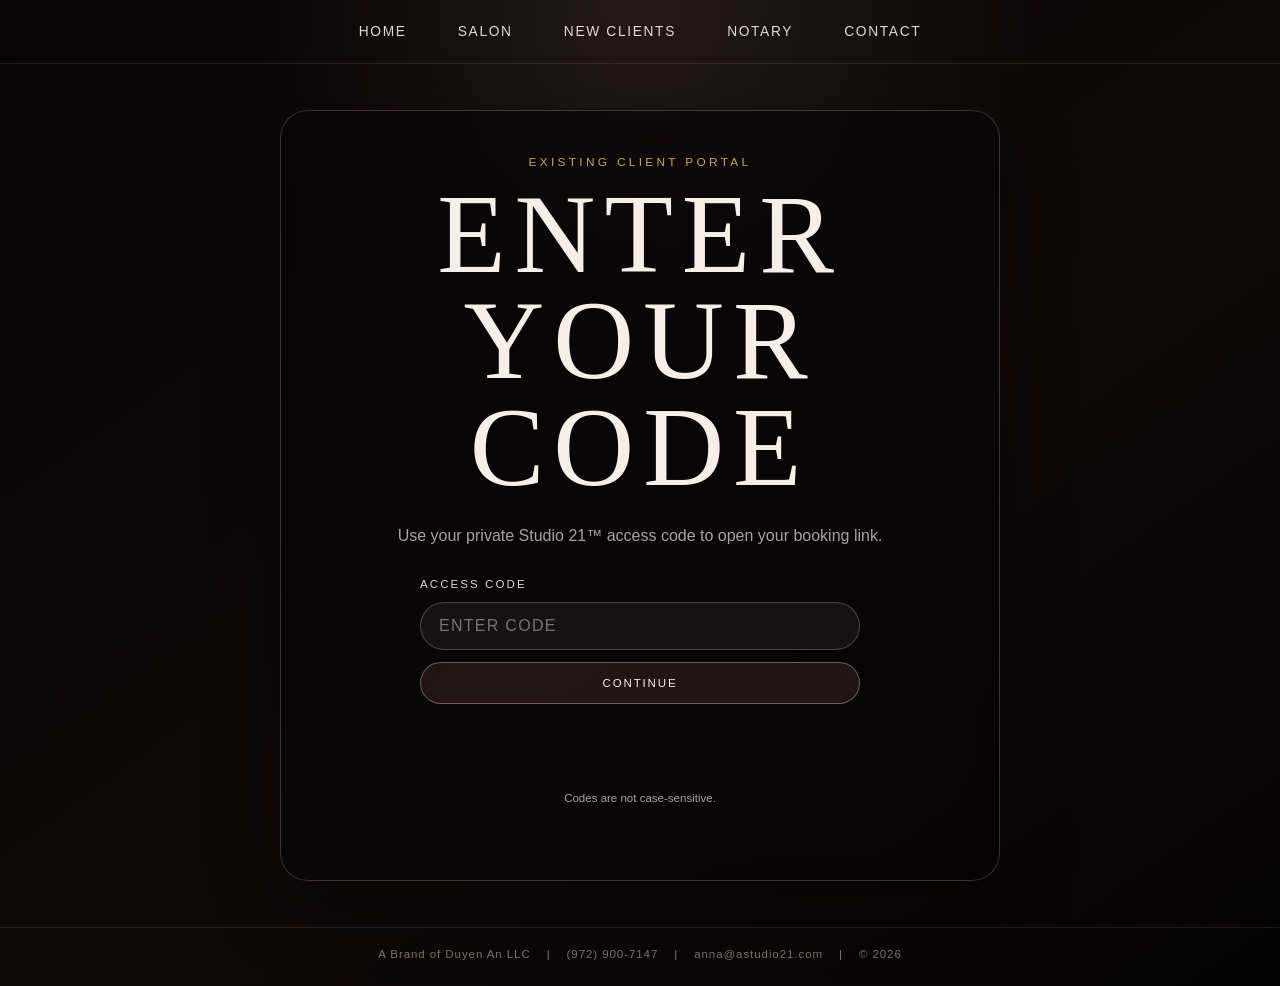
==== commit 58ae2243: "Add Studio 21 new client request links" ====
--- a/client-portal.html
+++ b/client-portal.html
@@ -4,7 +4,7 @@
     <meta charset="UTF-8" />
     <meta name="viewport" content="width=device-width, initial-scale=1.0" />
     <title>Existing Client Portal | Studio 21&trade;</title>
-    <link rel="stylesheet" href="styles.css?v=20260818c" />
+    <link rel="stylesheet" href="styles.css?v=20260819b" />
   </head>
   <body>
     <header class="site-header">
@@ -12,7 +12,8 @@
       <nav class="site-nav">
         <a href="index.html">Home</a>
         <a href="salon.html">Salon</a>
-        <a href="https://www.ynxnotary.com/">Notary</a>
+        <a href="https://docs.google.com/forms/d/e/1FAIpQLSfx-d8XV8dK5MV7Ipuv1ZPb2tjcGKTUJ5n0QCYOgZIVgET7gw/viewform?usp=header" target="_blank" rel="noopener noreferrer">New Clients</a>
+        <a href="notary/">Notary</a>
         <a href="contact.html">Contact</a>
       </nav>
     </header>
@@ -46,6 +47,6 @@
       </p>
     </footer>
 
-    <script src="script.js?v=20260818c"></script>
+    <script src="script.js?v=20260819b"></script>
   </body>
 </html>
